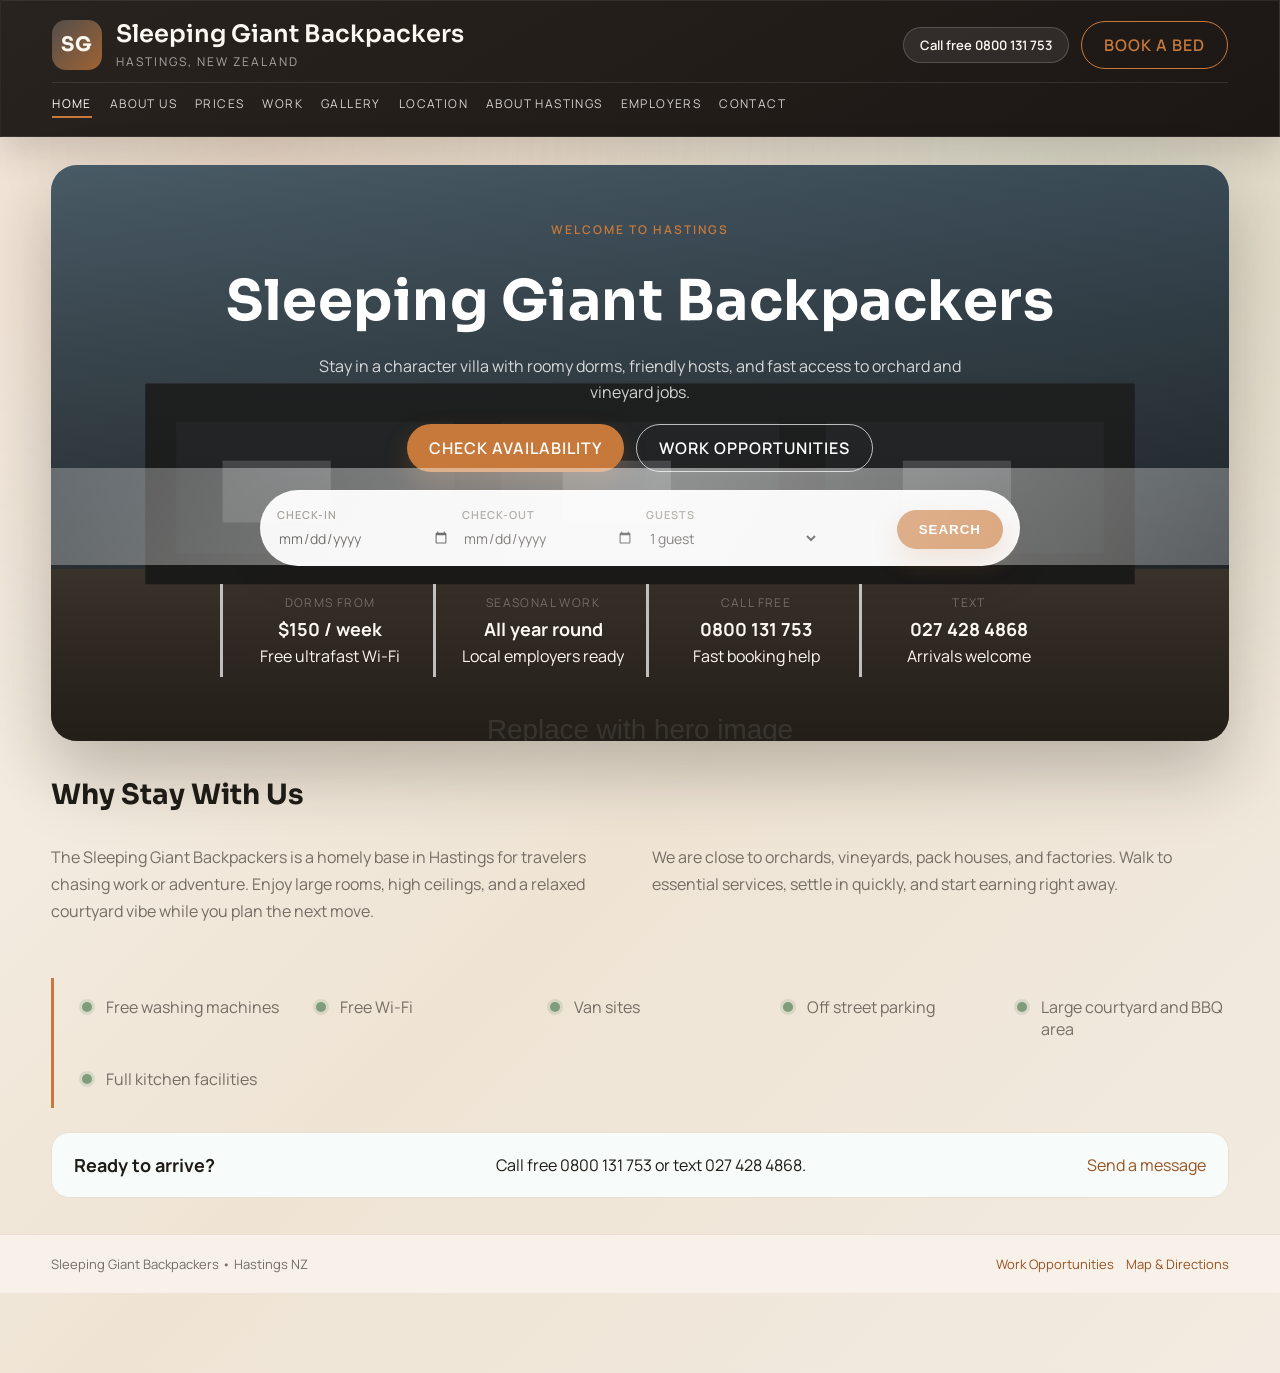
==== index.html @ d1472aeb "feat: add htmls" ====
<!DOCTYPE html>
<html lang="en">
<head>
  <meta charset="UTF-8" />
  <meta name="viewport" content="width=device-width, initial-scale=1" />
  <title>Sleeping Giant Backpackers | Home</title>
  <link rel="stylesheet" href="styles.css" />
</head>
<body class="page-home">
  <a class="skip-link" href="#main">Skip to content</a>
  <main id="main">
    <header class="site-header reveal">
      <div class="header-top">
        <div class="brand">
          <div class="brand-mark">SG</div>
          <div>
            <p class="brand-title">Sleeping Giant Backpackers</p>
            <p class="brand-sub">Hastings, New Zealand</p>
          </div>
        </div>
        <div class="header-cta">
          <span class="contact-chip">Call free 0800 131 753</span>
          <a class="button ghost" href="contact.html">Book a bed</a>
        </div>
      </div>
      <nav class="site-nav stagger">
        <a class="nav-home" href="index.html" aria-current="page">Home</a>
        <a class="nav-about" href="about.html">About Us</a>
        <a class="nav-prices" href="prices.html">Prices</a>
        <a class="nav-work" href="work.html">Work</a>
        <a class="nav-gallery" href="gallery.html">Gallery</a>
        <a class="nav-location" href="location.html">Location</a>
        <a class="nav-hastings" href="about-hastings.html">About Hastings</a>
        <a class="nav-employers" href="employers.html">Employers</a>
        <a class="nav-contact" href="contact.html">Contact</a>
      </nav>
    </header>

    <section class="hero reveal">
      <div class="hero-media">
        <img src="assets/hero-placeholder.svg" alt="Exterior of Sleeping Giant Backpackers" />
      </div>
      <div class="hero-content">
        <p class="eyebrow">Welcome to Hastings</p>
        <h1>Sleeping Giant Backpackers</h1>
        <p class="hero-copy">Stay in a character villa with roomy dorms, friendly hosts, and fast access to orchard and vineyard jobs.</p>
        <div class="hero-actions">
          <a class="button" href="contact.html">Check Availability</a>
          <a class="button ghost" href="work.html">Work Opportunities</a>
        </div>
        <form class="booking-bar" aria-label="Booking search">
          <div class="booking-field">
            <label for="checkin">Check-in</label>
            <input id="checkin" name="checkin" type="date" />
          </div>
          <div class="booking-field">
            <label for="checkout">Check-out</label>
            <input id="checkout" name="checkout" type="date" />
          </div>
          <div class="booking-field">
            <label for="guests">Guests</label>
            <select id="guests" name="guests">
              <option value="1">1 guest</option>
              <option value="2">2 guests</option>
              <option value="3">3 guests</option>
              <option value="4">4 guests</option>
            </select>
          </div>
          <div class="booking-button">
            <button class="button" type="submit">Search</button>
          </div>
        </form>
        <div class="info-grid stagger">
          <div class="info-card">
            <p class="info-label">Dorms from</p>
            <strong>$150 / week</strong>
            <span>Free ultrafast Wi-Fi</span>
          </div>
          <div class="info-card">
            <p class="info-label">Seasonal work</p>
            <strong>All year round</strong>
            <span>Local employers ready</span>
          </div>
          <div class="info-card">
            <p class="info-label">Call free</p>
            <strong>0800 131 753</strong>
            <span>Fast booking help</span>
          </div>
          <div class="info-card">
            <p class="info-label">Text</p>
            <strong>027 428 4868</strong>
            <span>Arrivals welcome</span>
          </div>
        </div>
      </div>
    </section>

    <section class="section reveal">
      <h2>Why Stay With Us</h2>
      <div class="two-column">
        <p>The Sleeping Giant Backpackers is a homely base in Hastings for travelers chasing work or adventure. Enjoy large rooms, high ceilings, and a relaxed courtyard vibe while you plan the next move.</p>
        <p>We are close to orchards, vineyards, pack houses, and factories. Walk to essential services, settle in quickly, and start earning right away.</p>
      </div>
      <div class="panel section">
        <ul class="feature-list stagger">
          <li>Free washing machines</li>
          <li>Free Wi-Fi</li>
          <li>Van sites</li>
          <li>Off street parking</li>
          <li>Large courtyard and BBQ area</li>
          <li>Full kitchen facilities</li>
        </ul>
      </div>
    </section>

    <section class="cta reveal">
      <strong>Ready to arrive?</strong>
      <span>Call free 0800 131 753 or text 027 428 4868.</span>
      <a href="contact.html">Send a message</a>
    </section>

    <footer class="footer">
      <span>Sleeping Giant Backpackers • Hastings NZ</span>
      <div class="link-list">
        <a href="work.html">Work Opportunities</a>
        <a href="location.html">Map & Directions</a>
      </div>
    </footer>
  </main>
  <script src="site.js"></script>
</body>
</html>
---- styles.css ----
@import url('https://fonts.googleapis.com/css2?family=Manrope:wght@300;400;500;600;700&family=Sora:wght@400;500;600;700&display=swap');

:root {
  --bg: #f4efe7;
  --surface: #ffffff;
  --surface-soft: #f7f1e9;
  --ink: #1e1a16;
  --ink-light: #fdf8f1;
  --muted: #756d63;
  --accent: #c7793b;
  --accent-strong: #985322;
  --sage: #7f9c7d;
  --border: #eadfcf;
  --charcoal: #29231f;
  --charcoal-deep: #1c1714;
  --shadow: 0 32px 70px rgba(29, 22, 17, 0.25);
  --shadow-soft: 0 16px 32px rgba(29, 22, 17, 0.16);
  --radius-lg: 26px;
  --radius-md: 18px;
  --radius-sm: 12px;
}

* {
  box-sizing: border-box;
}

body {
  margin: 0;
  font-family: "Manrope", "Segoe UI", sans-serif;
  background: linear-gradient(135deg, #f8f5ef 0%, #efe4d4 55%, #f1ebe1 100%);
  color: var(--ink);
  min-height: 100vh;
}

body::before {
  content: "";
  position: fixed;
  inset: 0;
  background: radial-gradient(circle at 20% 15%, rgba(199, 121, 59, 0.18), transparent 55%),
    radial-gradient(circle at 85% 18%, rgba(127, 156, 125, 0.18), transparent 45%);
  z-index: 0;
}

a {
  color: var(--accent-strong);
  text-decoration: none;
}

a:hover {
  color: var(--accent);
}

img {
  max-width: 100%;
  display: block;
}

.skip-link {
  position: absolute;
  left: -999px;
  top: 16px;
  background: var(--surface);
  color: var(--ink);
  padding: 8px 14px;
  border-radius: 999px;
  z-index: 10;
}

.skip-link:focus {
  left: 16px;
}

main {
  position: relative;
  z-index: 1;
  width: min(1240px, 92vw);
  margin: 0 auto 0;
  padding-bottom: 80px;
}

.site-header {
  background: linear-gradient(150deg, var(--charcoal), var(--charcoal-deep));
  color: var(--ink-light);
  border: 1px solid rgba(255, 255, 255, 0.08);
  border-radius: 0;
  padding: 18px max(4vw, calc((100vw - 1240px) / 2));
  box-shadow: var(--shadow-soft);
  backdrop-filter: blur(12px);
  width: 100vw;
  margin-left: calc(50% - 50vw);
  margin-right: calc(50% - 50vw);
}

.header-top {
  display: flex;
  align-items: center;
  justify-content: space-between;
  flex-wrap: wrap;
  gap: 16px;
}

.brand {
  display: flex;
  align-items: center;
  gap: 14px;
}

.brand-mark {
  width: 50px;
  height: 50px;
  border-radius: 14px;
  background: linear-gradient(135deg, rgba(255, 255, 255, 0.2), rgba(199, 121, 59, 0.75));
  color: var(--ink-light);
  font-family: "Sora", sans-serif;
  font-size: 20px;
  display: grid;
  place-items: center;
  font-weight: 700;
  letter-spacing: 1px;
}

.brand-title {
  margin: 0;
  font-family: "Sora", sans-serif;
  font-size: 24px;
  font-weight: 600;
  color: var(--ink-light);
}

.brand-sub {
  margin: 4px 0 0;
  font-size: 12px;
  color: rgba(255, 255, 255, 0.6);
  text-transform: uppercase;
  letter-spacing: 2px;
}

.header-cta {
  display: flex;
  flex-wrap: wrap;
  gap: 12px;
  align-items: center;
}

.contact-chip {
  padding: 8px 16px;
  border-radius: 999px;
  background: rgba(255, 255, 255, 0.08);
  border: 1px solid rgba(255, 255, 255, 0.18);
  font-size: 13px;
  font-weight: 600;
  color: var(--ink-light);
  animation: float 6s ease-in-out infinite;
}

.site-nav {
  display: flex;
  flex-wrap: wrap;
  gap: 10px 18px;
  font-size: 12px;
  text-transform: uppercase;
  letter-spacing: 1.4px;
  border-top: 1px solid rgba(255, 255, 255, 0.1);
  padding-top: 12px;
  margin-top: 12px;
}

.site-nav a {
  color: rgba(255, 255, 255, 0.8);
  text-decoration: none;
  padding-bottom: 4px;
  border-bottom: 2px solid transparent;
  transition: color 0.3s ease, border-color 0.3s ease;
}

.site-nav a:hover {
  color: var(--accent);
}

.site-nav a[aria-current="page"] {
  border-bottom-color: var(--accent);
  color: #fff;
}

.eyebrow {
  text-transform: uppercase;
  letter-spacing: 2px;
  color: var(--accent);
  font-size: 12px;
  font-weight: 600;
  margin: 0 0 10px;
}

.hero {
  margin-top: 28px;
  position: relative;
  min-height: 64vh;
  border-radius: var(--radius-lg);
  overflow: hidden;
  display: grid;
  align-items: center;
  text-align: center;
  color: #fff;
  box-shadow: var(--shadow);
}

.hero::after {
  content: "";
  position: absolute;
  inset: 0;
  background: linear-gradient(180deg, rgba(20, 17, 14, 0.4) 0%, rgba(20, 17, 14, 0.7) 65%, rgba(20, 17, 14, 0.85) 100%);
  z-index: 1;
}

.hero-media {
  position: absolute;
  inset: 0;
  z-index: 0;
}

.hero-media img {
  width: 100%;
  height: 100%;
  object-fit: cover;
  transform: scale(1.05);
  animation: heroZoom 18s ease-in-out infinite;
}

.hero-content {
  position: relative;
  z-index: 2;
  padding: 56px 36px 64px;
  display: grid;
  gap: 18px;
  justify-items: center;
}

.hero h1 {
  font-family: "Sora", sans-serif;
  font-size: clamp(36px, 5vw, 56px);
  margin: 0;
  letter-spacing: 0.5px;
}

.hero-copy {
  margin: 0;
  color: rgba(255, 255, 255, 0.8);
  line-height: 1.6;
  max-width: 680px;
}

.hero-actions {
  display: flex;
  flex-wrap: wrap;
  gap: 12px;
  justify-content: center;
}

.hero-actions .button.ghost {
  border-color: rgba(255, 255, 255, 0.7);
  color: #fff;
}

.hero-actions .button.ghost:hover {
  border-color: var(--accent);
  color: var(--accent);
}

.booking-bar {
  position: relative;
  display: grid;
  gap: 12px;
  grid-template-columns: repeat(4, minmax(0, 1fr));
  padding: 16px;
  border-radius: 999px;
  background: rgba(255, 255, 255, 0.95);
  border: 1px solid rgba(255, 255, 255, 0.6);
  box-shadow: var(--shadow-soft);
  width: min(760px, 100%);
}

.booking-bar::after {
  content: "";
  position: absolute;
  inset: -30% -120% 0;
  background: linear-gradient(120deg, transparent, rgba(255, 255, 255, 0.5), transparent);
  animation: sheen 6s linear infinite;
  pointer-events: none;
}

.booking-field {
  display: grid;
  gap: 6px;
  text-align: left;
}

.booking-field label {
  font-size: 11px;
  text-transform: uppercase;
  letter-spacing: 1px;
  color: var(--muted);
  font-weight: 600;
}

.booking-field input,
.booking-field select {
  border: none;
  font-family: inherit;
  font-size: 14px;
  color: var(--ink);
  outline: none;
  background: transparent;
}

.booking-button {
  display: flex;
  align-items: flex-end;
  justify-content: flex-end;
}

.info-grid {
  display: grid;
  gap: 12px;
  grid-template-columns: repeat(auto-fit, minmax(180px, 1fr));
  width: min(840px, 100%);
}

.info-card {
  border: none;
  padding: 10px 0 10px 16px;
  border-left: 3px solid rgba(255, 255, 255, 0.7);
  background: transparent;
  color: var(--ink-light);
  box-shadow: none;
}

.info-label {
  margin: 0 0 6px;
  font-size: 12px;
  text-transform: uppercase;
  letter-spacing: 1.4px;
  color: var(--muted);
}

.info-card strong {
  display: block;
  font-size: 18px;
  margin-bottom: 4px;
}

.section {
  margin-top: 36px;
}

.section h2 {
  font-family: "Sora", sans-serif;
  font-size: 28px;
  margin: 0 0 16px;
}

.section p {
  color: var(--muted);
  line-height: 1.7;
}

.page-hero {
  display: grid;
  gap: 20px;
  grid-template-columns: repeat(auto-fit, minmax(260px, 1fr));
  margin-top: 28px;
  padding: 0;
  border-radius: 0;
  background: transparent;
  border: none;
  box-shadow: none;
}

.page-hero h1 {
  font-family: "Sora", sans-serif;
  font-size: clamp(28px, 4vw, 40px);
  margin: 0 0 12px;
}

.panel {
  padding: 10px 0 10px 18px;
  border-radius: 0;
  background: transparent;
  border: none;
  border-left: 3px solid var(--accent);
}

.panel-title {
  margin: 0 0 10px;
  font-weight: 600;
  text-transform: uppercase;
  letter-spacing: 1.4px;
  font-size: 12px;
  color: var(--accent-strong);
}

.mini-list {
  list-style: none;
  padding: 0;
  margin: 0;
  display: grid;
  gap: 8px;
}

.mini-list li {
  position: relative;
  padding-left: 18px;
  color: var(--muted);
}

.mini-list li::before {
  content: "";
  position: absolute;
  left: 0;
  top: 8px;
  width: 8px;
  height: 8px;
  border-radius: 50%;
  background: var(--sage);
}

.two-column {
  display: grid;
  gap: 24px;
  grid-template-columns: repeat(auto-fit, minmax(240px, 1fr));
}

.feature-list {
  list-style: none;
  padding: 0;
  margin: 0;
  display: grid;
  gap: 12px;
  grid-template-columns: repeat(auto-fit, minmax(220px, 1fr));
}

.feature-list li {
  padding: 8px 0 8px 34px;
  position: relative;
  color: var(--muted);
  border: none;
  border-radius: 0;
  background: transparent;
  box-shadow: none;
  transition: transform 0.3s ease;
}

.feature-list li::before {
  content: "";
  position: absolute;
  left: 10px;
  top: 14px;
  width: 10px;
  height: 10px;
  border-radius: 50%;
  background: var(--sage);
  box-shadow: 0 0 0 3px rgba(127, 156, 125, 0.2);
}

.feature-list li:hover {
  transform: translateY(-4px);
}

.cta {
  margin-top: 24px;
  padding: 20px 22px;
  border: 1px solid var(--border);
  border-radius: var(--radius-md);
  background: #f7fbf9;
  display: flex;
  flex-wrap: wrap;
  gap: 10px 24px;
  align-items: center;
  justify-content: space-between;
}

.cta strong {
  font-size: 18px;
}

.card-grid {
  display: grid;
  gap: 18px;
  grid-template-columns: repeat(auto-fit, minmax(220px, 1fr));
}

.card {
  border: none;
  background: transparent;
  border-radius: 0;
  overflow: hidden;
  display: grid;
  gap: 12px;
  transition: transform 0.35s ease, box-shadow 0.35s ease;
}

.card:hover {
  transform: translateY(-6px);
}

.card img {
  width: 100%;
  height: 180px;
  object-fit: cover;
  border-radius: var(--radius-md);
}

.card-body {
  padding: 8px 0 0;
}

.price-tag {
  font-family: "Sora", sans-serif;
  font-size: 22px;
  margin: 0;
}

.map-frame {
  border: 0;
  width: 100%;
  height: 360px;
  border-radius: var(--radius-md);
  box-shadow: var(--shadow-soft);
}

.form-grid {
  display: grid;
  gap: 12px;
}

.form-grid label {
  font-size: 12px;
  font-weight: 600;
  text-transform: uppercase;
  letter-spacing: 1px;
}

.form-grid input,
.form-grid textarea,
.form-grid select {
  width: 100%;
  padding: 12px 14px;
  border: 1px solid var(--border);
  border-radius: var(--radius-sm);
  font-family: inherit;
  background: #fff;
}

.form-grid textarea {
  min-height: 120px;
  resize: vertical;
}

.button {
  padding: 12px 22px;
  border: none;
  border-radius: 999px;
  background: var(--accent);
  color: #fff;
  font-weight: 600;
  text-transform: uppercase;
  letter-spacing: 1px;
  cursor: pointer;
  text-decoration: none;
  display: inline-flex;
  align-items: center;
  justify-content: center;
  transition: transform 0.3s ease, box-shadow 0.3s ease, background 0.3s ease;
  box-shadow: 0 12px 24px rgba(199, 121, 59, 0.25);
}

.button:hover {
  transform: translateY(-2px);
  background: var(--accent-strong);
  box-shadow: 0 16px 30px rgba(199, 121, 59, 0.35);
}

.button.ghost {
  background: transparent;
  border: 1px solid var(--accent);
  color: var(--accent);
  box-shadow: none;
}

.table-block {
  border: none;
  border-left: 3px solid var(--accent);
  padding: 10px 0 10px 18px;
  border-radius: 0;
  background: transparent;
}

.season-list {
  list-style: none;
  padding: 0;
  margin: 0;
  display: grid;
  gap: 10px;
}

.season-list li {
  padding: 8px 0 8px 16px;
  border: none;
  border-left: 2px solid rgba(127, 156, 125, 0.6);
  border-radius: 0;
  background: transparent;
  color: var(--muted);
}

.link-list {
  display: flex;
  gap: 12px;
  flex-wrap: wrap;
}

.footer {
  border-top: 1px solid var(--border);
  margin-top: 36px;
  padding: 20px max(4vw, calc((100vw - 1240px) / 2));
  font-size: 13px;
  color: var(--muted);
  display: flex;
  flex-wrap: wrap;
  gap: 10px 20px;
  justify-content: space-between;
  background: var(--surface-soft);
  width: 100vw;
  margin-left: calc(50% - 50vw);
  margin-right: calc(50% - 50vw);
}

.js .reveal {
  opacity: 0;
  transform: translateY(24px);
  transition: opacity 0.8s ease, transform 0.8s ease;
}

.js .reveal.is-visible {
  opacity: 1;
  transform: translateY(0);
}

.js .stagger > * {
  opacity: 0;
  transform: translateY(20px);
  transition: opacity 0.7s ease, transform 0.7s ease;
  transition-delay: var(--delay, 0ms);
}

.js .stagger.is-visible > * {
  opacity: 1;
  transform: translateY(0);
}

@keyframes heroZoom {
  0% {
    transform: scale(1.05);
  }
  50% {
    transform: scale(1.1);
  }
  100% {
    transform: scale(1.05);
  }
}

@keyframes float {
  0% {
    transform: translateY(0);
  }
  50% {
    transform: translateY(-4px);
  }
  100% {
    transform: translateY(0);
  }
}

@keyframes sheen {
  0% {
    transform: translateX(-30%);
    opacity: 0;
  }
  30% {
    opacity: 1;
  }
  60% {
    opacity: 0;
  }
  100% {
    transform: translateX(30%);
    opacity: 0;
  }
}

@media (prefers-reduced-motion: reduce) {
  .contact-chip,
  .hero-media img,
  .booking-bar::after {
    animation: none;
  }

  .js .reveal,
  .js .stagger > * {
    transition: none;
  }
}

@media (max-width: 980px) {
  .hero-content {
    padding: 48px 28px 56px;
  }

  .booking-bar {
    border-radius: var(--radius-md);
    grid-template-columns: repeat(2, minmax(0, 1fr));
  }

  .booking-button {
    grid-column: span 2;
    justify-content: stretch;
  }

  .booking-button .button {
    width: 100%;
  }
}

@media (max-width: 720px) {
  .site-header {
    padding: 16px;
  }

  .site-nav {
    font-size: 11px;
  }

  .hero {
    min-height: 70vh;
  }
}
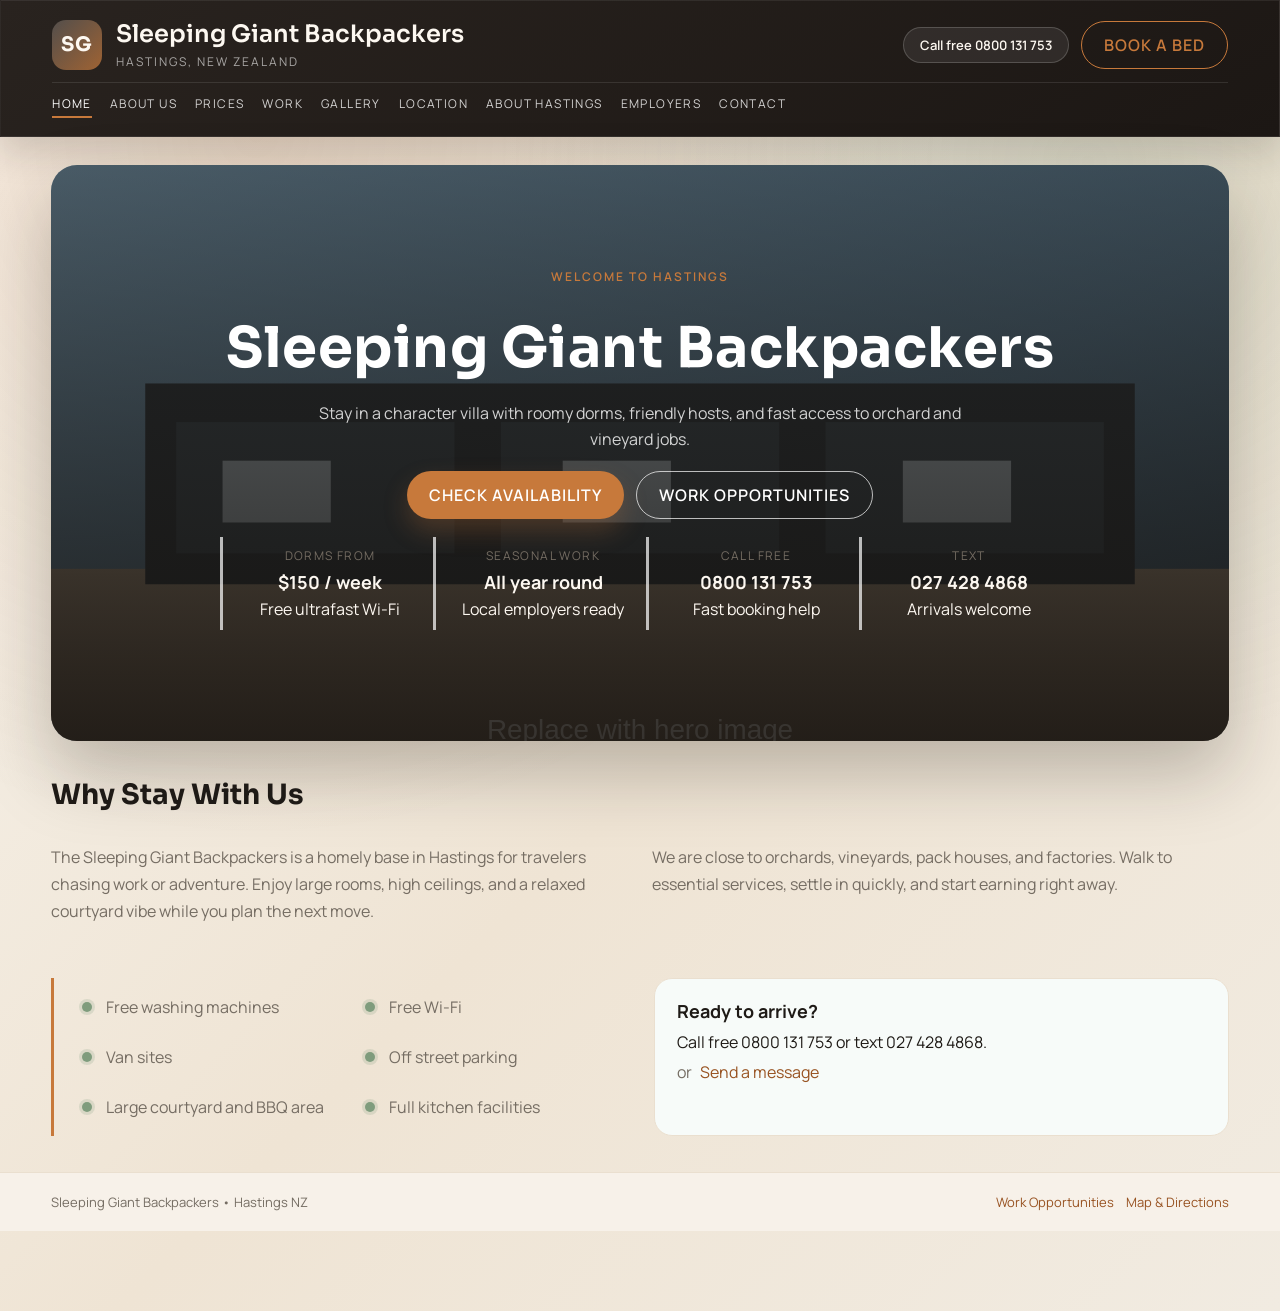
==== commit a604b486: "feat: update Home UI" ====
--- a/index.html
+++ b/index.html
@@ -48,28 +48,6 @@
           <a class="button" href="contact.html">Check Availability</a>
           <a class="button ghost" href="work.html">Work Opportunities</a>
         </div>
-        <form class="booking-bar" aria-label="Booking search">
-          <div class="booking-field">
-            <label for="checkin">Check-in</label>
-            <input id="checkin" name="checkin" type="date" />
-          </div>
-          <div class="booking-field">
-            <label for="checkout">Check-out</label>
-            <input id="checkout" name="checkout" type="date" />
-          </div>
-          <div class="booking-field">
-            <label for="guests">Guests</label>
-            <select id="guests" name="guests">
-              <option value="1">1 guest</option>
-              <option value="2">2 guests</option>
-              <option value="3">3 guests</option>
-              <option value="4">4 guests</option>
-            </select>
-          </div>
-          <div class="booking-button">
-            <button class="button" type="submit">Search</button>
-          </div>
-        </form>
         <div class="info-grid stagger">
           <div class="info-card">
             <p class="info-label">Dorms from</p>
@@ -101,22 +79,31 @@
         <p>The Sleeping Giant Backpackers is a homely base in Hastings for travelers chasing work or adventure. Enjoy large rooms, high ceilings, and a relaxed courtyard vibe while you plan the next move.</p>
         <p>We are close to orchards, vineyards, pack houses, and factories. Walk to essential services, settle in quickly, and start earning right away.</p>
       </div>
-      <div class="panel section">
-        <ul class="feature-list stagger">
-          <li>Free washing machines</li>
-          <li>Free Wi-Fi</li>
-          <li>Van sites</li>
-          <li>Off street parking</li>
-          <li>Large courtyard and BBQ area</li>
-          <li>Full kitchen facilities</li>
-        </ul>
-      </div>
     </section>
 
-    <section class="cta reveal">
-      <strong>Ready to arrive?</strong>
-      <span>Call free 0800 131 753 or text 027 428 4868.</span>
-      <a href="contact.html">Send a message</a>
+    <section class="section split-panels reveal">
+      <div class="split-panel">
+        <div class="panel">
+          <ul class="feature-list stagger">
+            <li>Free washing machines</li>
+            <li>Free Wi-Fi</li>
+            <li>Van sites</li>
+            <li>Off street parking</li>
+            <li>Large courtyard and BBQ area</li>
+            <li>Full kitchen facilities</li>
+          </ul>
+        </div>
+      </div>
+      <div class="split-panel">
+        <div class="cta">
+          <strong>Ready to arrive?</strong>
+          <span>Call free 0800 131 753 or text 027 428 4868.</span>
+          <div class="cta-line">
+            <span class="cta-or">or</span>
+            <a class="cta-link" href="contact.html">Send a message</a>
+          </div>
+        </div>
+      </div>
     </section>
 
     <footer class="footer">
--- a/styles.css
+++ b/styles.css
@@ -478,6 +478,46 @@
   justify-content: space-between;
 }
 
+.split-panels {
+  display: flex;
+  gap: 28px;
+  align-items: stretch;
+}
+
+.split-panel {
+  flex: 1 1 0;
+  min-width: 0;
+  display: flex;
+  flex-direction: column;
+}
+
+.split-panels .cta {
+  margin-top: 0;
+  flex: 1;
+  flex-direction: column;
+  flex-wrap: nowrap;
+  align-items: flex-start;
+  justify-content: flex-start;
+  gap: 8px;
+}
+
+.split-panels .cta .cta-line {
+  display: flex;
+  gap: 8px;
+  align-items: baseline;
+}
+
+.split-panels .cta .cta-or {
+  color: var(--muted);
+}
+
+.cta-text {
+  display: flex;
+  flex-wrap: wrap;
+  gap: 8px 24px;
+  align-items: baseline;
+}
+
 .cta strong {
   font-size: 18px;
 }
@@ -715,6 +755,10 @@
     padding: 48px 28px 56px;
   }
 
+  .split-panels {
+    flex-direction: column;
+  }
+
   .booking-bar {
     border-radius: var(--radius-md);
     grid-template-columns: repeat(2, minmax(0, 1fr));
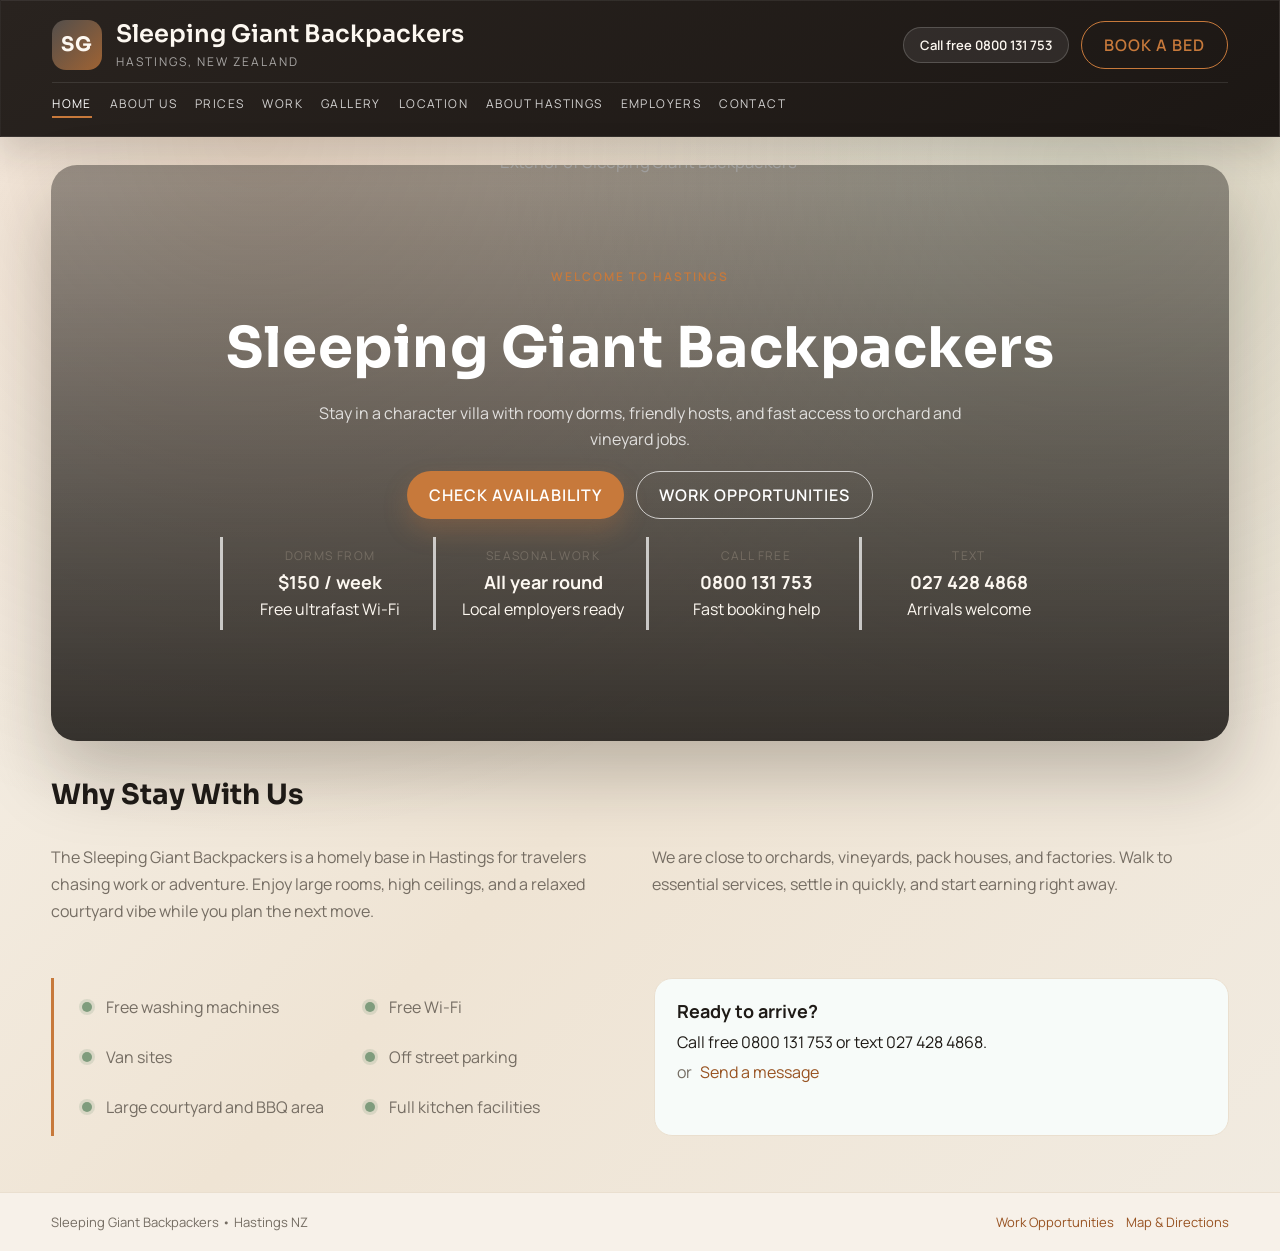
==== commit 8f184086: "feat: add home image" ====
--- a/index.html
+++ b/index.html
@@ -1,119 +1,133 @@
 <!DOCTYPE html>
 <html lang="en">
-<head>
-  <meta charset="UTF-8" />
-  <meta name="viewport" content="width=device-width, initial-scale=1" />
-  <title>Sleeping Giant Backpackers | Home</title>
-  <link rel="stylesheet" href="styles.css" />
-</head>
-<body class="page-home">
-  <a class="skip-link" href="#main">Skip to content</a>
-  <main id="main">
-    <header class="site-header reveal">
-      <div class="header-top">
-        <div class="brand">
-          <div class="brand-mark">SG</div>
-          <div>
-            <p class="brand-title">Sleeping Giant Backpackers</p>
-            <p class="brand-sub">Hastings, New Zealand</p>
+  <head>
+    <meta charset="UTF-8" />
+    <meta name="viewport" content="width=device-width, initial-scale=1" />
+    <title>Sleeping Giant Backpackers | Home</title>
+    <link rel="stylesheet" href="styles.css" />
+  </head>
+  <body class="page-home">
+    <a class="skip-link" href="#main">Skip to content</a>
+    <main id="main">
+      <header class="site-header reveal">
+        <div class="header-top">
+          <div class="brand">
+            <div class="brand-mark">SG</div>
+            <div>
+              <p class="brand-title">Sleeping Giant Backpackers</p>
+              <p class="brand-sub">Hastings, New Zealand</p>
+            </div>
+          </div>
+          <div class="header-cta">
+            <span class="contact-chip">Call free 0800 131 753</span>
+            <a class="button ghost" href="contact.html">Book a bed</a>
           </div>
         </div>
-        <div class="header-cta">
-          <span class="contact-chip">Call free 0800 131 753</span>
-          <a class="button ghost" href="contact.html">Book a bed</a>
+        <nav class="site-nav stagger">
+          <a class="nav-home" href="index.html" aria-current="page">Home</a>
+          <a class="nav-about" href="about.html">About Us</a>
+          <a class="nav-prices" href="prices.html">Prices</a>
+          <a class="nav-work" href="work.html">Work</a>
+          <a class="nav-gallery" href="gallery.html">Gallery</a>
+          <a class="nav-location" href="location.html">Location</a>
+          <a class="nav-hastings" href="about-hastings.html">About Hastings</a>
+          <a class="nav-employers" href="employers.html">Employers</a>
+          <a class="nav-contact" href="contact.html">Contact</a>
+        </nav>
+      </header>
+
+      <section class="hero reveal">
+        <div class="hero-media">
+          <img
+            src="http://hastingsbackpackers.co.nz/media/sleeping_giant_hastings_backpackers_03.png"
+            alt="Exterior of Sleeping Giant Backpackers"
+          />
         </div>
-      </div>
-      <nav class="site-nav stagger">
-        <a class="nav-home" href="index.html" aria-current="page">Home</a>
-        <a class="nav-about" href="about.html">About Us</a>
-        <a class="nav-prices" href="prices.html">Prices</a>
-        <a class="nav-work" href="work.html">Work</a>
-        <a class="nav-gallery" href="gallery.html">Gallery</a>
-        <a class="nav-location" href="location.html">Location</a>
-        <a class="nav-hastings" href="about-hastings.html">About Hastings</a>
-        <a class="nav-employers" href="employers.html">Employers</a>
-        <a class="nav-contact" href="contact.html">Contact</a>
-      </nav>
-    </header>
-
-    <section class="hero reveal">
-      <div class="hero-media">
-        <img src="assets/hero-placeholder.svg" alt="Exterior of Sleeping Giant Backpackers" />
-      </div>
-      <div class="hero-content">
-        <p class="eyebrow">Welcome to Hastings</p>
-        <h1>Sleeping Giant Backpackers</h1>
-        <p class="hero-copy">Stay in a character villa with roomy dorms, friendly hosts, and fast access to orchard and vineyard jobs.</p>
-        <div class="hero-actions">
-          <a class="button" href="contact.html">Check Availability</a>
-          <a class="button ghost" href="work.html">Work Opportunities</a>
-        </div>
-        <div class="info-grid stagger">
-          <div class="info-card">
-            <p class="info-label">Dorms from</p>
-            <strong>$150 / week</strong>
-            <span>Free ultrafast Wi-Fi</span>
+        <div class="hero-content">
+          <p class="eyebrow">Welcome to Hastings</p>
+          <h1>Sleeping Giant Backpackers</h1>
+          <p class="hero-copy">
+            Stay in a character villa with roomy dorms, friendly hosts, and fast
+            access to orchard and vineyard jobs.
+          </p>
+          <div class="hero-actions">
+            <a class="button" href="contact.html">Check Availability</a>
+            <a class="button ghost" href="work.html">Work Opportunities</a>
           </div>
-          <div class="info-card">
-            <p class="info-label">Seasonal work</p>
-            <strong>All year round</strong>
-            <span>Local employers ready</span>
-          </div>
-          <div class="info-card">
-            <p class="info-label">Call free</p>
-            <strong>0800 131 753</strong>
-            <span>Fast booking help</span>
-          </div>
-          <div class="info-card">
-            <p class="info-label">Text</p>
-            <strong>027 428 4868</strong>
-            <span>Arrivals welcome</span>
+          <div class="info-grid stagger">
+            <div class="info-card">
+              <p class="info-label">Dorms from</p>
+              <strong>$150 / week</strong>
+              <span>Free ultrafast Wi-Fi</span>
+            </div>
+            <div class="info-card">
+              <p class="info-label">Seasonal work</p>
+              <strong>All year round</strong>
+              <span>Local employers ready</span>
+            </div>
+            <div class="info-card">
+              <p class="info-label">Call free</p>
+              <strong>0800 131 753</strong>
+              <span>Fast booking help</span>
+            </div>
+            <div class="info-card">
+              <p class="info-label">Text</p>
+              <strong>027 428 4868</strong>
+              <span>Arrivals welcome</span>
+            </div>
           </div>
         </div>
-      </div>
-    </section>
+      </section>
 
-    <section class="section reveal">
-      <h2>Why Stay With Us</h2>
-      <div class="two-column">
-        <p>The Sleeping Giant Backpackers is a homely base in Hastings for travelers chasing work or adventure. Enjoy large rooms, high ceilings, and a relaxed courtyard vibe while you plan the next move.</p>
-        <p>We are close to orchards, vineyards, pack houses, and factories. Walk to essential services, settle in quickly, and start earning right away.</p>
-      </div>
-    </section>
+      <section class="section reveal">
+        <h2>Why Stay With Us</h2>
+        <div class="two-column">
+          <p>
+            The Sleeping Giant Backpackers is a homely base in Hastings for
+            travelers chasing work or adventure. Enjoy large rooms, high
+            ceilings, and a relaxed courtyard vibe while you plan the next move.
+          </p>
+          <p>
+            We are close to orchards, vineyards, pack houses, and factories.
+            Walk to essential services, settle in quickly, and start earning
+            right away.
+          </p>
+        </div>
+      </section>
 
-    <section class="section split-panels reveal">
-      <div class="split-panel">
-        <div class="panel">
-          <ul class="feature-list stagger">
-            <li>Free washing machines</li>
-            <li>Free Wi-Fi</li>
-            <li>Van sites</li>
-            <li>Off street parking</li>
-            <li>Large courtyard and BBQ area</li>
-            <li>Full kitchen facilities</li>
-          </ul>
-        </div>
-      </div>
-      <div class="split-panel">
-        <div class="cta">
-          <strong>Ready to arrive?</strong>
-          <span>Call free 0800 131 753 or text 027 428 4868.</span>
-          <div class="cta-line">
-            <span class="cta-or">or</span>
-            <a class="cta-link" href="contact.html">Send a message</a>
+      <section class="section split-panels reveal">
+        <div class="split-panel">
+          <div class="panel">
+            <ul class="feature-list stagger">
+              <li>Free washing machines</li>
+              <li>Free Wi-Fi</li>
+              <li>Van sites</li>
+              <li>Off street parking</li>
+              <li>Large courtyard and BBQ area</li>
+              <li>Full kitchen facilities</li>
+            </ul>
           </div>
         </div>
-      </div>
-    </section>
+        <div class="split-panel">
+          <div class="cta">
+            <strong>Ready to arrive?</strong>
+            <span>Call free 0800 131 753 or text 027 428 4868.</span>
+            <div class="cta-line">
+              <span class="cta-or">or</span>
+              <a class="cta-link" href="contact.html">Send a message</a>
+            </div>
+          </div>
+        </div>
+      </section>
 
-    <footer class="footer">
-      <span>Sleeping Giant Backpackers • Hastings NZ</span>
-      <div class="link-list">
-        <a href="work.html">Work Opportunities</a>
-        <a href="location.html">Map & Directions</a>
-      </div>
-    </footer>
-  </main>
-  <script src="site.js"></script>
-</body>
+      <footer class="footer">
+        <span>Sleeping Giant Backpackers • Hastings NZ</span>
+        <div class="link-list">
+          <a href="work.html">Work Opportunities</a>
+          <a href="location.html">Map & Directions</a>
+        </div>
+      </footer>
+    </main>
+    <script src="site.js"></script>
+  </body>
 </html>
--- a/styles.css
+++ b/styles.css
@@ -1,4 +1,4 @@
-@import url('https://fonts.googleapis.com/css2?family=Manrope:wght@300;400;500;600;700&family=Sora:wght@400;500;600;700&display=swap');
+@import url("https://fonts.googleapis.com/css2?family=Manrope:wght@300;400;500;600;700&family=Sora:wght@400;500;600;700&display=swap");
 
 :root {
   --bg: #f4efe7;
@@ -36,8 +36,16 @@
   content: "";
   position: fixed;
   inset: 0;
-  background: radial-gradient(circle at 20% 15%, rgba(199, 121, 59, 0.18), transparent 55%),
-    radial-gradient(circle at 85% 18%, rgba(127, 156, 125, 0.18), transparent 45%);
+  background: radial-gradient(
+      circle at 20% 15%,
+      rgba(199, 121, 59, 0.18),
+      transparent 55%
+    ),
+    radial-gradient(
+      circle at 85% 18%,
+      rgba(127, 156, 125, 0.18),
+      transparent 45%
+    );
   z-index: 0;
 }
 
@@ -75,7 +83,10 @@
   z-index: 1;
   width: min(1240px, 92vw);
   margin: 0 auto 0;
-  padding-bottom: 80px;
+  padding-bottom: 0;
+  min-height: 100vh;
+  display: flex;
+  flex-direction: column;
 }
 
 .site-header {
@@ -109,7 +120,11 @@
   width: 50px;
   height: 50px;
   border-radius: 14px;
-  background: linear-gradient(135deg, rgba(255, 255, 255, 0.2), rgba(199, 121, 59, 0.75));
+  background: linear-gradient(
+    135deg,
+    rgba(255, 255, 255, 0.2),
+    rgba(199, 121, 59, 0.75)
+  );
   color: var(--ink-light);
   font-family: "Sora", sans-serif;
   font-size: 20px;
@@ -208,7 +223,12 @@
   content: "";
   position: absolute;
   inset: 0;
-  background: linear-gradient(180deg, rgba(20, 17, 14, 0.4) 0%, rgba(20, 17, 14, 0.7) 65%, rgba(20, 17, 14, 0.85) 100%);
+  background: linear-gradient(
+    180deg,
+    rgba(20, 17, 14, 0.4) 0%,
+    rgba(20, 17, 14, 0.7) 65%,
+    rgba(20, 17, 14, 0.85) 100%
+  );
   z-index: 1;
 }
 
@@ -283,7 +303,12 @@
   content: "";
   position: absolute;
   inset: -30% -120% 0;
-  background: linear-gradient(120deg, transparent, rgba(255, 255, 255, 0.5), transparent);
+  background: linear-gradient(
+    120deg,
+    transparent,
+    rgba(255, 255, 255, 0.5),
+    transparent
+  );
   animation: sheen 6s linear infinite;
   pointer-events: none;
 }
@@ -350,6 +375,10 @@
 
 .section {
   margin-top: 36px;
+}
+
+main > section:last-of-type {
+  margin-bottom: 56px;
 }
 
 .section h2 {
@@ -463,6 +492,68 @@
 
 .feature-list li:hover {
   transform: translateY(-4px);
+}
+
+.facility-grid {
+  list-style: none;
+  padding: 0;
+  margin: 0;
+  display: grid;
+  gap: 14px;
+  grid-template-columns: repeat(auto-fit, minmax(210px, 1fr));
+  grid-auto-rows: minmax(140px, auto);
+}
+
+.facility-card {
+  display: flex;
+  flex-direction: column;
+  align-items: center;
+  justify-content: center;
+  gap: 10px;
+  padding: 16px 14px 18px;
+  border-radius: var(--radius-sm);
+  background: var(--surface);
+  border: 1px solid var(--border);
+  box-shadow: 0 10px 24px rgba(29, 22, 17, 0.08);
+  color: var(--ink);
+  text-align: center;
+  height: 100%;
+  transition: transform 0.3s ease, box-shadow 0.3s ease;
+}
+
+.facility-icon {
+  display: inline-block;
+  line-height: 1;
+  transform: scale(1.6);
+  transform-origin: center;
+  font-variation-settings: "opsz" 40, "wght" 500, "FILL" 0, "GRAD" 0;
+  color: var(--accent);
+}
+
+.facility-card:hover {
+  animation: glowPulse 1.6s ease-in-out infinite;
+  box-shadow:
+    0 14px 30px rgba(29, 22, 17, 0.16),
+    0 0 26px rgba(199, 121, 59, 0.28);
+  transform: translateY(-4px);
+}
+
+@keyframes glowPulse {
+  0% {
+    box-shadow:
+      0 10px 24px rgba(29, 22, 17, 0.12),
+      0 0 14px rgba(199, 121, 59, 0.14);
+  }
+  50% {
+    box-shadow:
+      0 16px 34px rgba(29, 22, 17, 0.18),
+      0 0 30px rgba(199, 121, 59, 0.35);
+  }
+  100% {
+    box-shadow:
+      0 10px 24px rgba(29, 22, 17, 0.12),
+      0 0 14px rgba(199, 121, 59, 0.14);
+  }
 }
 
 .cta {
@@ -659,7 +750,7 @@
 
 .footer {
   border-top: 1px solid var(--border);
-  margin-top: 36px;
+  margin-top: auto;
   padding: 20px max(4vw, calc((100vw - 1240px) / 2));
   font-size: 13px;
   color: var(--muted);
@@ -744,6 +835,11 @@
     animation: none;
   }
 
+  .facility-card:hover {
+    animation: none;
+    transform: none;
+  }
+
   .js .reveal,
   .js .stagger > * {
     transition: none;
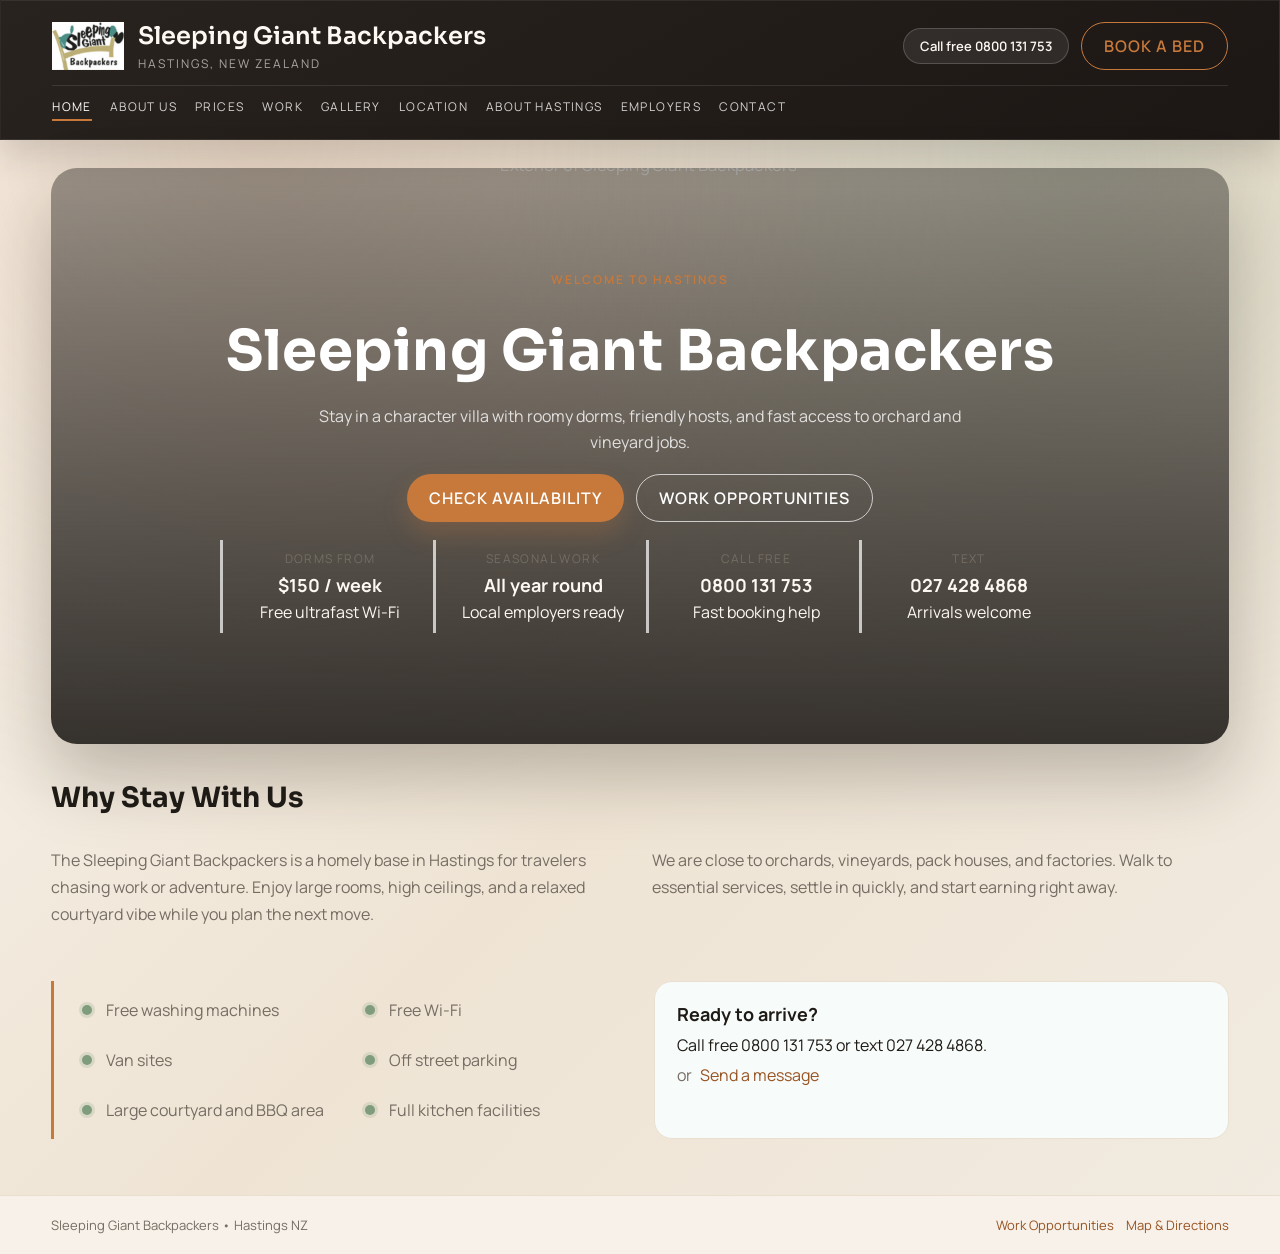
==== commit c6cf6c22: "feat: replace logo" ====
--- a/index.html
+++ b/index.html
@@ -12,7 +12,11 @@
       <header class="site-header reveal">
         <div class="header-top">
           <div class="brand">
-            <div class="brand-mark">SG</div>
+            <img
+              class="brand-logo"
+              src="assets/logo.png"
+              alt="Sleeping Giant Backpackers logo"
+            />
             <div>
               <p class="brand-title">Sleeping Giant Backpackers</p>
               <p class="brand-sub">Hastings, New Zealand</p>
--- a/styles.css
+++ b/styles.css
@@ -134,6 +134,13 @@
   letter-spacing: 1px;
 }
 
+.brand-logo {
+  width: 72px;
+  height: 54px;
+  object-fit: contain;
+  display: block;
+}
+
 .brand-title {
   margin: 0;
   font-family: "Sora", sans-serif;
@@ -532,26 +539,22 @@
 
 .facility-card:hover {
   animation: glowPulse 1.6s ease-in-out infinite;
-  box-shadow:
-    0 14px 30px rgba(29, 22, 17, 0.16),
+  box-shadow: 0 14px 30px rgba(29, 22, 17, 0.16),
     0 0 26px rgba(199, 121, 59, 0.28);
   transform: translateY(-4px);
 }
 
 @keyframes glowPulse {
   0% {
-    box-shadow:
-      0 10px 24px rgba(29, 22, 17, 0.12),
+    box-shadow: 0 10px 24px rgba(29, 22, 17, 0.12),
       0 0 14px rgba(199, 121, 59, 0.14);
   }
   50% {
-    box-shadow:
-      0 16px 34px rgba(29, 22, 17, 0.18),
+    box-shadow: 0 16px 34px rgba(29, 22, 17, 0.18),
       0 0 30px rgba(199, 121, 59, 0.35);
   }
   100% {
-    box-shadow:
-      0 10px 24px rgba(29, 22, 17, 0.12),
+    box-shadow: 0 10px 24px rgba(29, 22, 17, 0.12),
       0 0 14px rgba(199, 121, 59, 0.14);
   }
 }
@@ -635,13 +638,157 @@
 
 .card img {
   width: 100%;
-  height: 180px;
+  aspect-ratio: 1.5/1;
   object-fit: cover;
   border-radius: var(--radius-md);
 }
 
+.page-gallery .card img {
+  border-radius: 0;
+  cursor: pointer;
+  transform: scale(1);
+  transition: transform 0.6s ease;
+}
+
+.page-gallery .card img:hover {
+  animation: galleryHover 1.8s ease-in-out forwards;
+}
+
 .card-body {
   padding: 8px 0 0;
+}
+
+.lightbox {
+  position: fixed;
+  inset: 0;
+  display: flex;
+  align-items: center;
+  justify-content: center;
+  background: rgba(15, 12, 10, 0.82);
+  opacity: 0;
+  pointer-events: none;
+  transition: opacity 0.35s ease;
+  z-index: 9999;
+}
+
+.lightbox.is-open {
+  opacity: 1;
+  pointer-events: auto;
+}
+
+.lightbox-content {
+  position: relative;
+  width: min(1100px, 92vw);
+  max-height: 86vh;
+  display: grid;
+  gap: 12px;
+  justify-items: center;
+  transform: scale(0.98);
+  transition: transform 0.4s ease;
+}
+
+.lightbox.is-open .lightbox-content {
+  transform: scale(1);
+}
+
+.lightbox-image {
+  width: 100%;
+  max-height: 70vh;
+  object-fit: contain;
+  background: #111;
+}
+
+.lightbox-caption {
+  margin: 0;
+  color: #f4f1eb;
+  font-size: 14px;
+  letter-spacing: 0.3px;
+}
+
+.lightbox-close,
+.lightbox-nav {
+  position: absolute;
+  border: none;
+  background: rgba(255, 255, 255, 0.2);
+  color: #fff;
+  width: 54px;
+  height: 54px;
+  border-radius: 999px;
+  cursor: pointer;
+  font-size: 20px;
+  font-weight: 700;
+  border: 1px solid rgba(255, 255, 255, 0.4);
+  box-shadow: 0 10px 24px rgba(0, 0, 0, 0.35);
+  transition: background 0.25s ease, transform 0.25s ease, box-shadow 0.25s ease;
+}
+
+.lightbox-close:hover,
+.lightbox-nav:hover {
+  background: rgba(255, 255, 255, 0.32);
+  transform: translateY(-2px) scale(1.03);
+  box-shadow: 0 14px 30px rgba(0, 0, 0, 0.4);
+}
+
+.lightbox-close {
+  top: -18px;
+  right: 0;
+}
+
+.lightbox-prev {
+  left: -18px;
+  top: 45%;
+  transform: translateY(-50%);
+}
+
+.lightbox-next {
+  right: -18px;
+  top: 45%;
+  transform: translateY(-50%);
+}
+
+.image-strip {
+  margin-top: 18px;
+  display: grid;
+  gap: 16px;
+  grid-template-columns: repeat(auto-fit, minmax(220px, 1fr));
+}
+
+.image-strip img {
+  width: 100%;
+  height: 200px;
+  object-fit: cover;
+  border-radius: var(--radius-md);
+  border: 1px solid var(--border);
+}
+
+.page-hastings .image-strip {
+  margin-bottom: 20px;
+}
+
+.page-hastings .image-strip img {
+  height: 260px;
+}
+
+.employers-layout {
+  align-items: stretch;
+}
+
+.employers-photo {
+  position: relative;
+  min-height: 100%;
+  align-self: stretch;
+}
+
+.square-photo {
+  position: absolute;
+  inset: 0;
+  width: 100%;
+  height: 100%;
+  aspect-ratio: auto;
+  object-fit: cover;
+  border-radius: 0;
+  border: 1px solid var(--border);
+  display: block;
 }
 
 .price-tag {
@@ -684,6 +831,68 @@
 .form-grid textarea {
   min-height: 120px;
   resize: vertical;
+}
+
+.contact-cards {
+  display: grid;
+  gap: 18px;
+  grid-template-columns: repeat(auto-fit, minmax(220px, 1fr));
+  margin-bottom: 24px;
+}
+
+.contact-owner {
+  margin: 0 0 16px;
+  font-family: "Sora", sans-serif;
+  font-size: 20px;
+  font-weight: 600;
+  color: var(--ink);
+  text-transform: uppercase;
+  letter-spacing: 1.6px;
+}
+
+.contact-card {
+  border: 2px solid var(--accent);
+  padding: 22px 18px;
+  text-align: center;
+  background: var(--surface);
+}
+
+.contact-card h3 {
+  margin: 0 0 10px;
+  font-family: "Sora", sans-serif;
+  font-size: 20px;
+}
+
+.contact-card p {
+  margin: 6px 0;
+  color: var(--muted);
+}
+
+.contact-icon {
+  width: 64px;
+  height: 64px;
+  border-radius: 50%;
+  border: 2px dotted var(--accent);
+  display: grid;
+  place-items: center;
+  margin: 0 auto 14px;
+  font-weight: 700;
+  color: var(--accent-strong);
+  letter-spacing: 1px;
+}
+
+.contact-icon svg {
+  width: 28px;
+  height: 28px;
+}
+
+.contact-subtitle {
+  margin: 0 0 8px;
+  text-transform: uppercase;
+  letter-spacing: 1.2px;
+  font-size: 12px;
+  font-weight: 600;
+  color: var(--accent-strong);
 }
 
 .button {
@@ -799,6 +1008,18 @@
   }
 }
 
+@keyframes galleryHover {
+  0% {
+    transform: scale(1);
+  }
+  40% {
+    transform: scale(0.95);
+  }
+  100% {
+    transform: scale(1.04);
+  }
+}
+
 @keyframes float {
   0% {
     transform: translateY(0);
@@ -835,6 +1056,11 @@
     animation: none;
   }
 
+  .page-gallery .card img {
+    animation: none;
+    transition: none;
+  }
+
   .facility-card:hover {
     animation: none;
     transform: none;
@@ -855,6 +1081,20 @@
     flex-direction: column;
   }
 
+  .employers-layout {
+    grid-template-columns: 1fr;
+  }
+
+  .employers-photo {
+    min-height: 0;
+    aspect-ratio: 1 / 1;
+  }
+
+  .square-photo {
+    position: static;
+    height: 100%;
+  }
+
   .booking-bar {
     border-radius: var(--radius-md);
     grid-template-columns: repeat(2, minmax(0, 1fr));
@@ -870,6 +1110,12 @@
   }
 }
 
+@media (min-width: 1100px) {
+  .page-gallery .card-grid {
+    grid-template-columns: repeat(3, minmax(0, 1fr));
+  }
+}
+
 @media (max-width: 720px) {
   .site-header {
     padding: 16px;
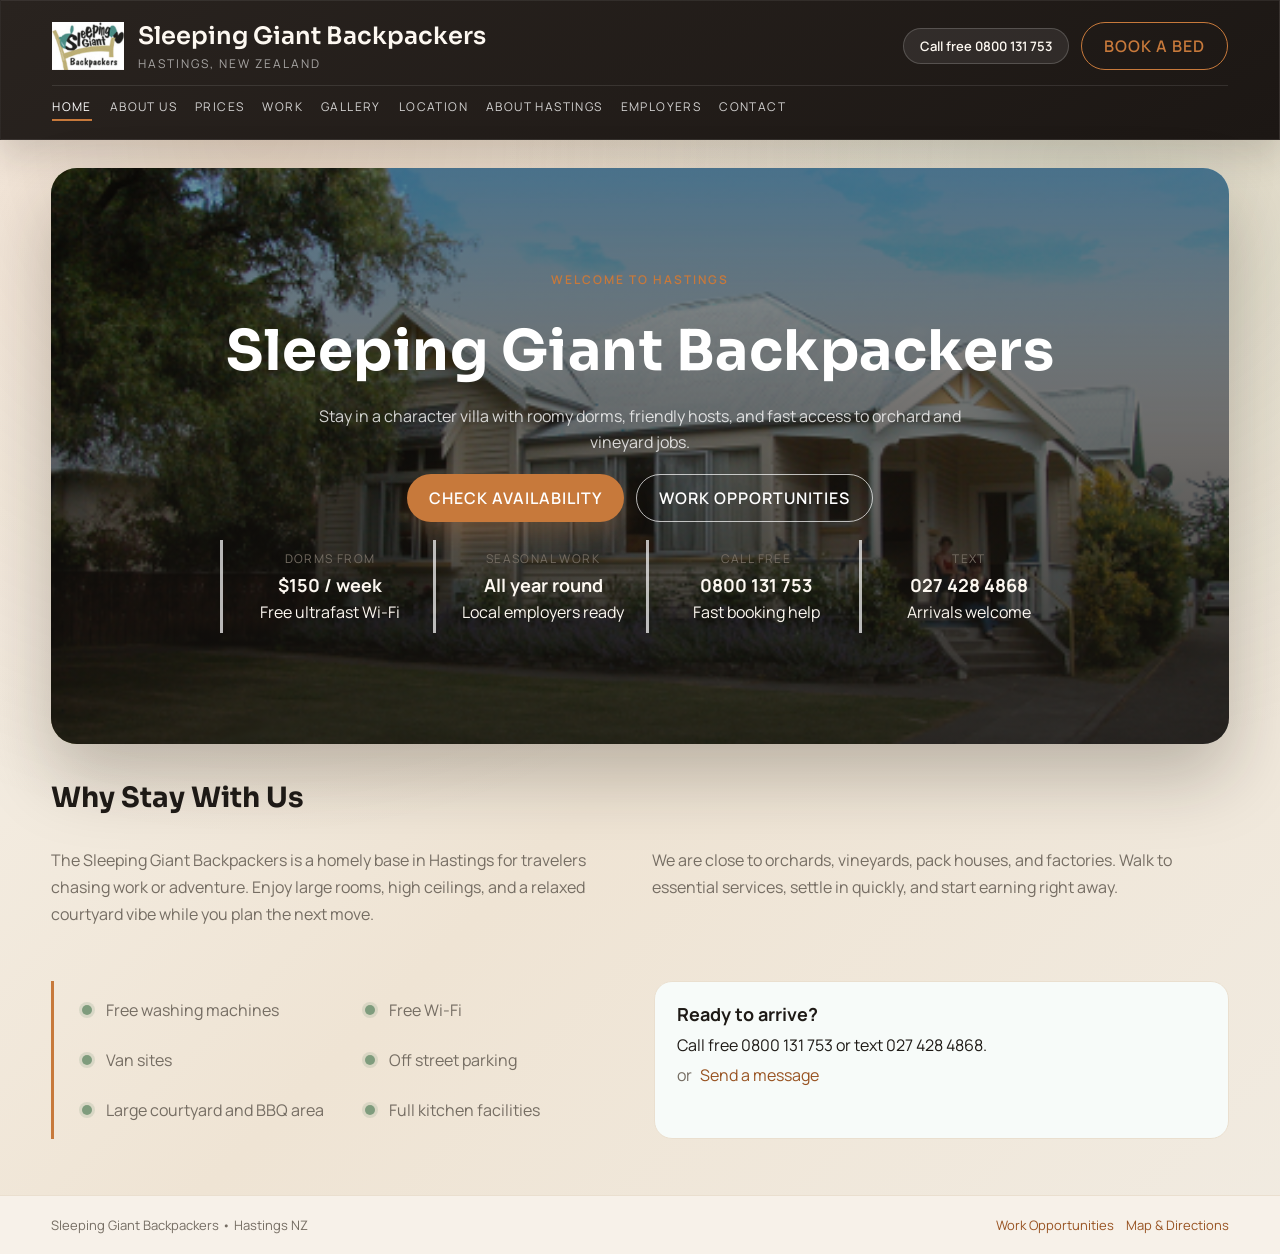
==== commit f2bf0d76: "feat: download photos and update path" ====
--- a/index.html
+++ b/index.html
@@ -43,7 +43,7 @@
       <section class="hero reveal">
         <div class="hero-media">
           <img
-            src="http://hastingsbackpackers.co.nz/media/sleeping_giant_hastings_backpackers_03.png"
+            src="assets/photos/sleeping_giant_hastings_backpackers_03.png"
             alt="Exterior of Sleeping Giant Backpackers"
           />
         </div>
